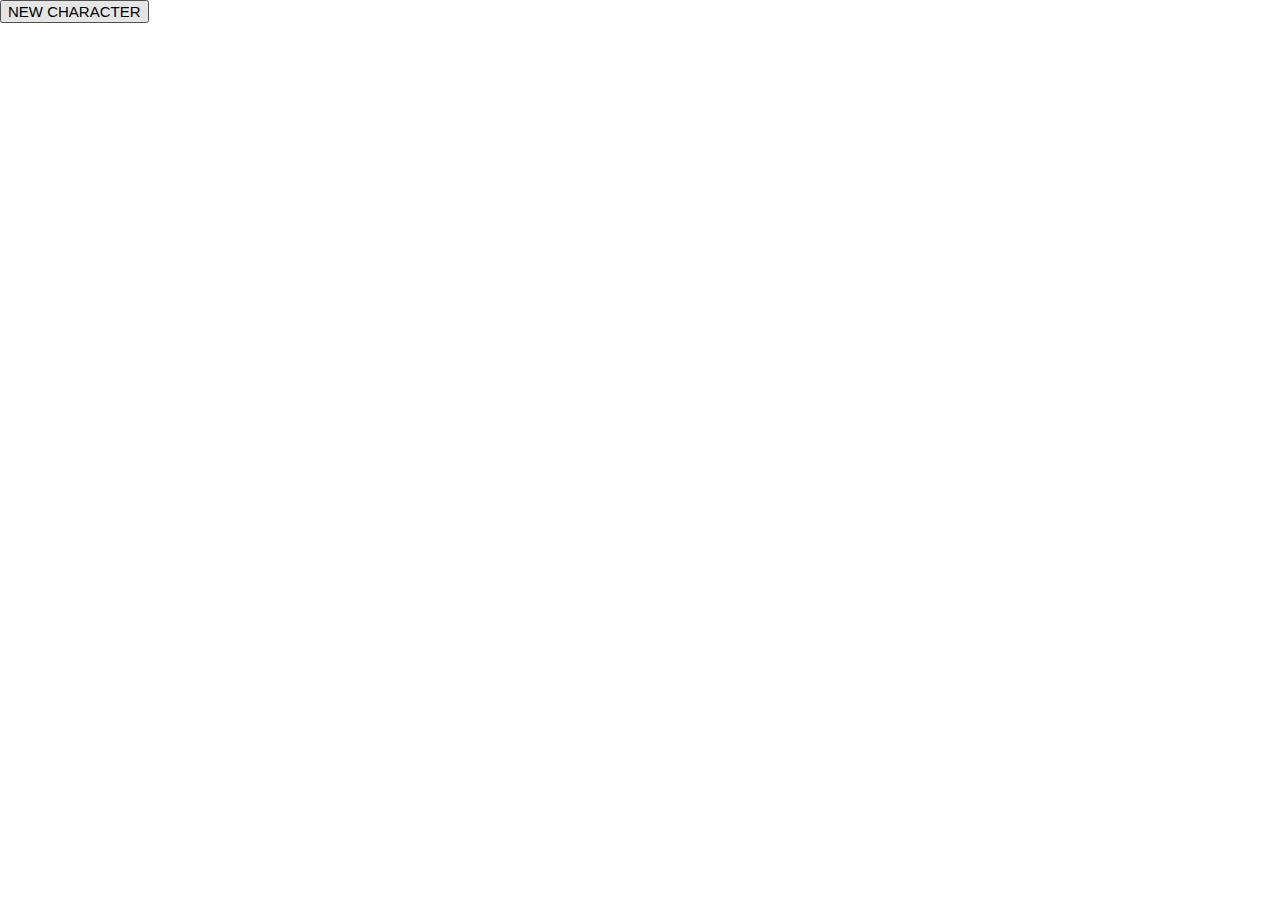
==== index.html @ a5f1e966 "Initialisation et intégration des premiers fichiers" ====
<!DOCTYPE html>

<html lang="en">
	<head>
		<!-- Import Google Icon Font -->
		<link href="https://fonts.googleapis.com/icon?family=Material+Icons" rel="stylesheet">
		
		<!-- Import materialize.css -->
		<link type="text/css" rel="stylesheet" href="css/materialize.min.css"  media="screen,projection"/>

		<!-- Let browser know website is optimized for mobile -->
		<meta name="viewport" content="width=device-width, initial-scale=1.0"/>
	</head>

	<body>
		<main>
			<template id="template">
				<div>
					<figure>
						<img id="image">
					</figure>

					<h2 id="name">
					</h2>

					<p id="short-description">
					</p>

					<div>
						<button id="">VIEW</button>
						<button id="">EDIT</button>
						<button id="">DELETE</button>
					</div>
				</div>
			</template>

			

			<button id="">NEW CHARACTER</button>
		</main>

		<!--JavaScript at end of body for optimized loading-->
		<script type="text/javascript" src="js/materialize.min.js"></script>
		<script type="text/javascript" src="js/script.js"></script>
	</body>
</html>
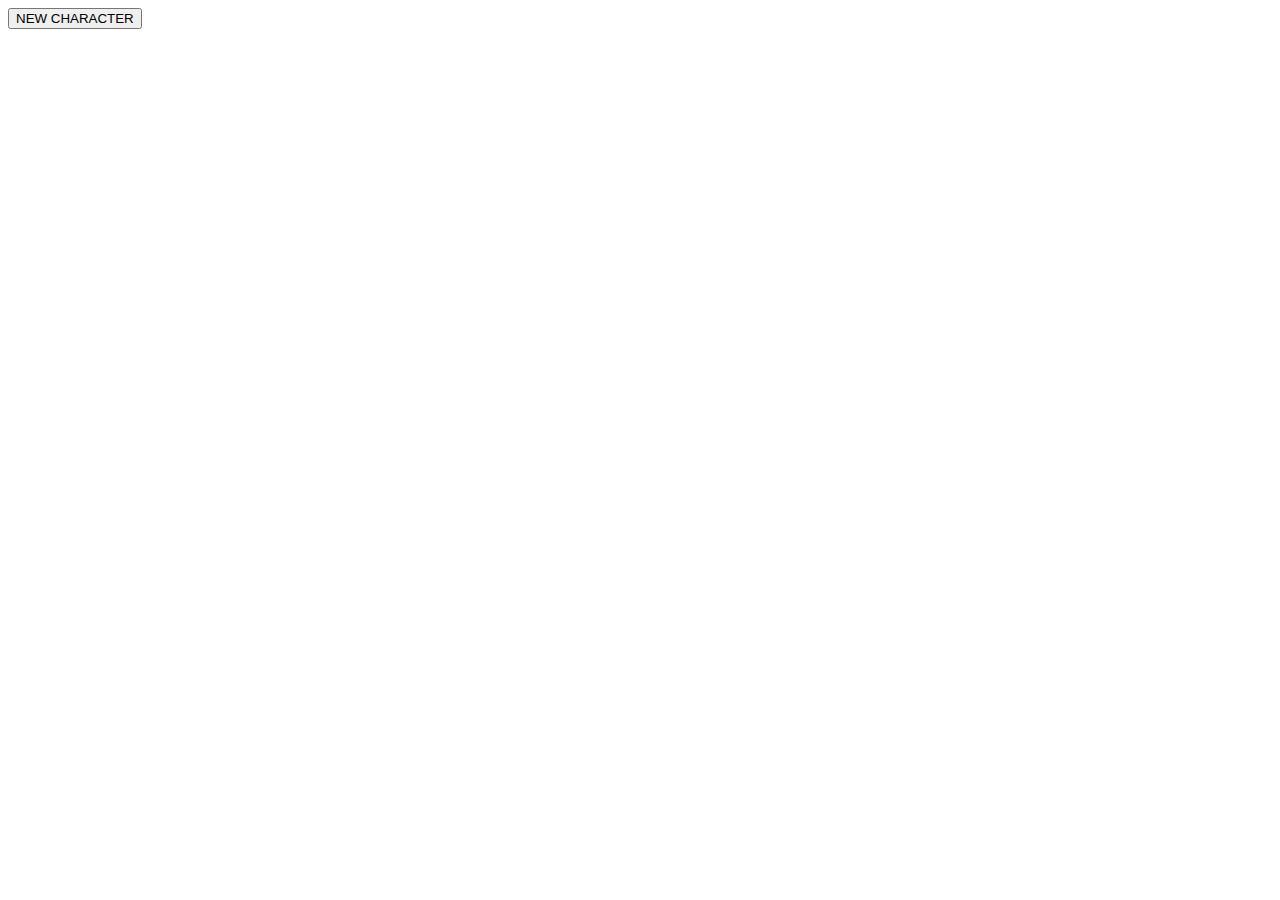
==== commit 96dacd45: "Adaptation des boutons" ====
--- a/index.html
+++ b/index.html
@@ -6,7 +6,9 @@
 		<link href="https://fonts.googleapis.com/icon?family=Material+Icons" rel="stylesheet">
 		
 		<!-- Import materialize.css -->
-		<link type="text/css" rel="stylesheet" href="css/materialize.min.css"  media="screen,projection"/>
+		<!--<link type="text/css" rel="stylesheet" href="css/materialize.min.css"  media="screen,projection"/>-->
+
+		<link rel="stylesheet" href="css/style.css">
 
 		<!-- Let browser know website is optimized for mobile -->
 		<meta name="viewport" content="width=device-width, initial-scale=1.0"/>
@@ -15,26 +17,44 @@
 	<body>
 		<main>
 			<template id="template">
-				<div>
-					<figure>
-						<img id="image">
+				<div class="card">
+					<figure class="card__image">
+						<img src="" id="image">
 					</figure>
 
-					<h2 id="name">
+					<h2 class="card__title" id="name">
 					</h2>
 
-					<p id="short-description">
+					<p class="card__description" id="short-description">
 					</p>
 
-					<div>
-						<button id="">VIEW</button>
-						<button id="">EDIT</button>
-						<button id="">DELETE</button>
-					</div>
+					<ul class="card__buttons">
+						<li>
+							<a href="" target="_blank">
+								<button id="" title="See the character">
+									<img src="[data-uri]" alt="View">
+								</button>
+							</a>
+						</li>
+						<li>
+							<a href="" target="_blank">
+								<button id="" title="Edit the character">
+									<img src="[data-uri]" alt="Edit">
+								</button>
+							</a>
+						</li>
+						<li>
+							<a href="" target="_blank">
+								<button id="" title="Delete the character">
+									<img src="[data-uri]" alt="Delete">
+								</button>
+							</a>
+						</li>
+					</ul>
 				</div>
 			</template>
 
-			
+			<div class="target" id="target"></div>
 
 			<button id="">NEW CHARACTER</button>
 		</main>
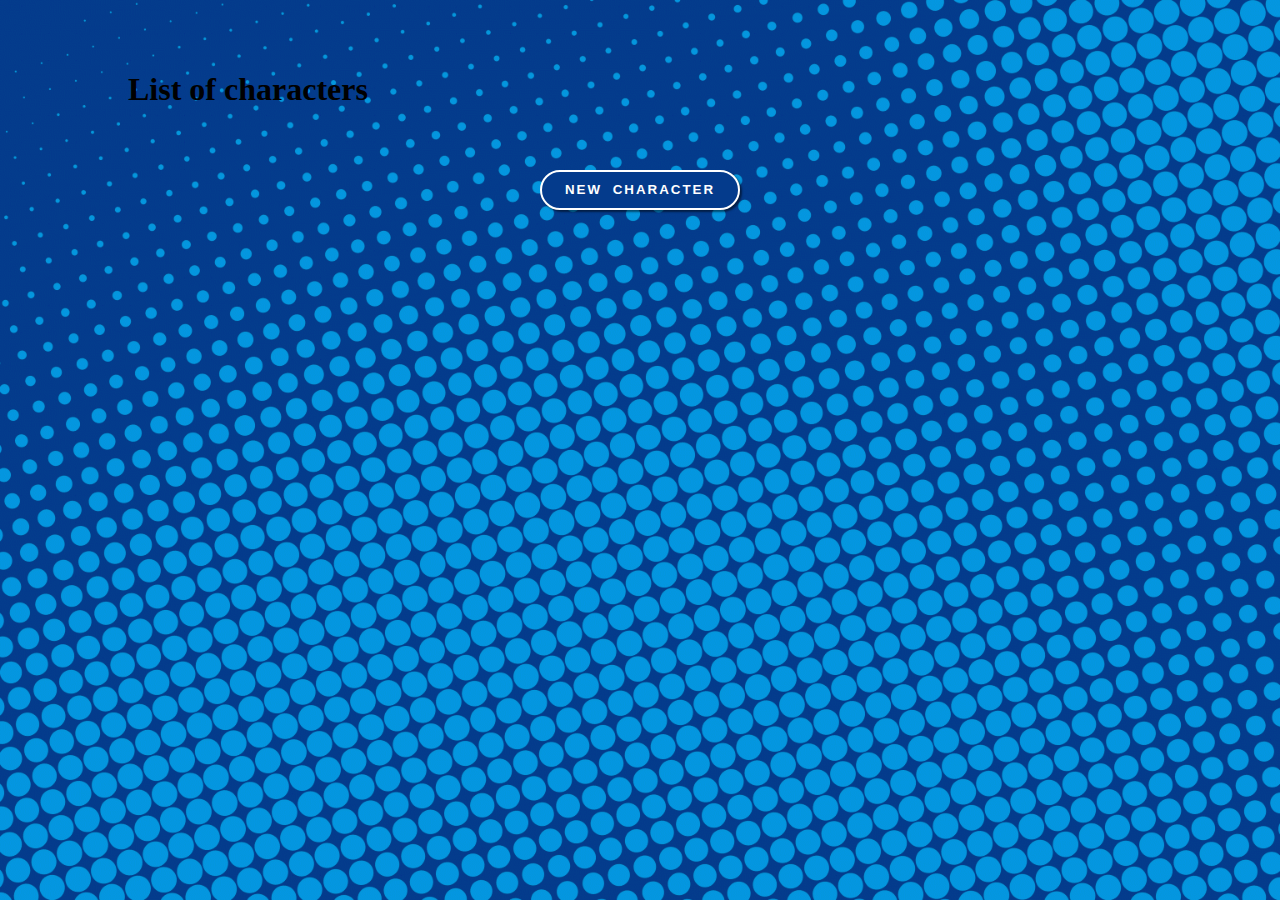
==== commit 1a560d85: "Adaptations pour Javascript" ====
--- a/index.html
+++ b/index.html
@@ -2,50 +2,53 @@
 
 <html lang="en">
 	<head>
-		<!-- Import Google Icon Font -->
-		<link href="https://fonts.googleapis.com/icon?family=Material+Icons" rel="stylesheet">
-		
-		<!-- Import materialize.css -->
-		<!--<link type="text/css" rel="stylesheet" href="css/materialize.min.css"  media="screen,projection"/>-->
-
-		<link rel="stylesheet" href="css/style.css">
-
-		<!-- Let browser know website is optimized for mobile -->
+		<title>
+			Character manager
+		</title>
+		<link rel="stylesheet" href="css/index-style.css">
+		<link href="https://fonts.googleapis.com/css2?family=Indie+Flower&display=swap" rel="stylesheet">
+		<link href="https://fonts.googleapis.com/css2?family=Questrial&display=swap" rel="stylesheet">
 		<meta name="viewport" content="width=device-width, initial-scale=1.0"/>
 	</head>
 
 	<body>
 		<main>
+			<h1>
+				List of characters
+			</h1>
+
 			<template id="template">
 				<div class="card">
 					<figure class="card__image">
-						<img src="" id="image">
+						<img src="" alt="" class="image">
 					</figure>
 
-					<h2 class="card__title" id="name">
-					</h2>
+					<h2 class="card__title"></h2>
 
-					<p class="card__description" id="short-description">
-					</p>
+					<p class="card__short-description"></p>
+
+					<div class="card__id"></div>
+
+					<div class="card__description"></div>
 
 					<ul class="card__buttons">
 						<li>
-							<a href="" target="_blank">
-								<button id="" title="See the character">
+							<a href="single-character.html" target="_blank">
+								<button class="view" title="See the character">
 									<img src="[data-uri]" alt="View">
 								</button>
 							</a>
 						</li>
 						<li>
-							<a href="" target="_blank">
-								<button id="" title="Edit the character">
+							<a href="character-editor.html" target="_blank">
+								<button class="edit" title="Edit the character">
 									<img src="[data-uri]" alt="Edit">
 								</button>
 							</a>
 						</li>
 						<li>
-							<a href="" target="_blank">
-								<button id="" title="Delete the character">
+							<a href="#">
+								<button class="delete" title="Delete the character">
 									<img src="[data-uri]" alt="Delete">
 								</button>
 							</a>
@@ -56,11 +59,13 @@
 
 			<div class="target" id="target"></div>
 
-			<button id="">NEW CHARACTER</button>
+			<div class="button__new-character" id="new-character">
+				<a href="character-creation.html" target="_blank">
+					<button>NEW CHARACTER</button>
+				</a>
+			</div>
 		</main>
 
-		<!--JavaScript at end of body for optimized loading-->
-		<script type="text/javascript" src="js/materialize.min.js"></script>
-		<script type="text/javascript" src="js/script.js"></script>
+		<script type="text/javascript" src="js/index-script.js"></script>
 	</body>
 </html>--- a/css/index-style.css
+++ b/css/index-style.css
@@ -0,0 +1,149 @@
+body
+{
+	background-image: url([data-uri]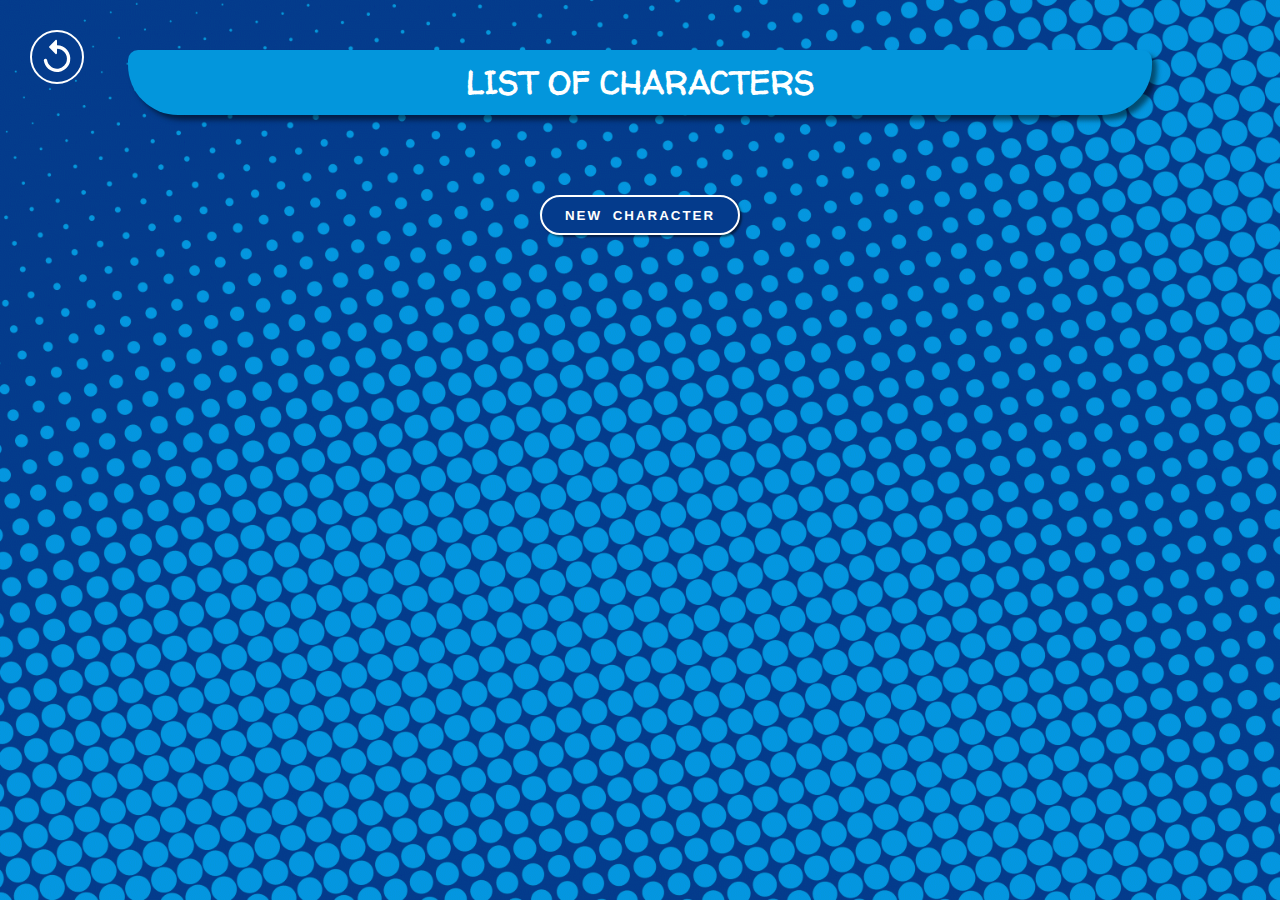
==== commit 2954c2df: "Adaptation HTML" ====
--- a/index.html
+++ b/index.html
@@ -7,17 +7,18 @@
 		</title>
 		<link rel="stylesheet" href="css/index-style.css">
 		<link href="https://fonts.googleapis.com/css2?family=Indie+Flower&display=swap" rel="stylesheet">
+		<link href="https://fonts.googleapis.com/css2?family=Walter+Turncoat&display=swap" rel="stylesheet">
 		<link href="https://fonts.googleapis.com/css2?family=Questrial&display=swap" rel="stylesheet">
 		<meta name="viewport" content="width=device-width, initial-scale=1.0"/>
 	</head>
 
 	<body>
 		<main>
-			<h1>
-				List of characters
+			<h1 id="title">
+				LIST OF CHARACTERS
 			</h1>
 
-			<template id="template">
+			<template id="template-list">
 				<div class="card">
 					<figure class="card__image">
 						<img src="" alt="" class="image">
@@ -27,43 +28,58 @@
 
 					<p class="card__short-description"></p>
 
-					<div class="card__id"></div>
-
-					<div class="card__description"></div>
-
 					<ul class="card__buttons">
 						<li>
-							<a href="single-character.html" target="_blank">
-								<button class="view" title="See the character">
-									<img src="[data-uri]" alt="View">
-								</button>
-							</a>
+							<button class="view" title="See the character">
+								<img src="[data-uri]" alt="View">
+							</button>
 						</li>
 						<li>
-							<a href="character-editor.html" target="_blank">
+							<a href="character-editor.html">
 								<button class="edit" title="Edit the character">
 									<img src="[data-uri]" alt="Edit">
 								</button>
 							</a>
 						</li>
 						<li>
-							<a href="#">
-								<button class="delete" title="Delete the character">
-									<img src="[data-uri]" alt="Delete">
-								</button>
-							</a>
+							<button class="delete" title="Delete the character" id="delete">
+								<img src="[data-uri]" alt="Delete">
+							</button>
 						</li>
 					</ul>
 				</div>
 			</template>
 
+			
+			<template id="template-character">
+				<div class="card2">
+					<figure class="card__image2">
+						<img src="" alt="" class="image2">
+					</figure>
+
+					<h2 class="card__title2"></h2>
+
+					<div class="card__id2"></div>
+
+					<p class="card__short-description2"></p>
+
+					<div class="card__description2"></div>
+				</div>
+			</template>
+
 			<div class="target" id="target"></div>
+
+			<div class="target2" id="target2"></div>
 
 			<div class="button__new-character" id="new-character">
 				<a href="character-creation.html" target="_blank">
 					<button>NEW CHARACTER</button>
 				</a>
 			</div>
+
+			<div class="button__reload" id="reload" title="Reload">
+				<img src="[data-uri]" alt="Reload">
+			</div>
 		</main>
 
 		<script type="text/javascript" src="js/index-script.js"></script>
--- a/css/index-style.css
+++ b/css/index-style.css
@@ -1,5 +1,7 @@
+
 body
 {
+	font-family: "Questrial", sans-serif;
 	background-image: url([data-uri]